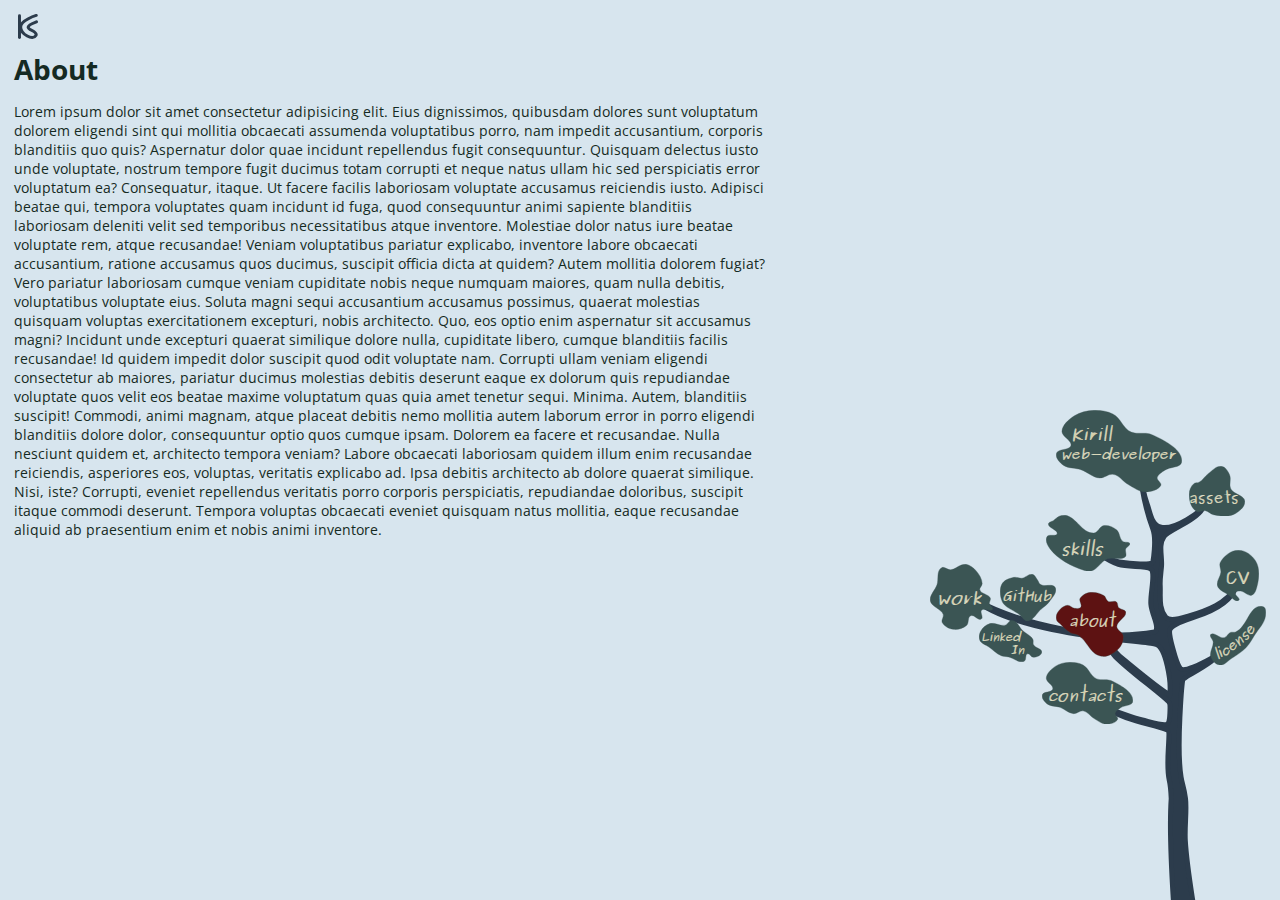
==== about.html @ 32227dff "Change markup breadcrumbs" ====
<!DOCTYPE html>
<html lang="en">

<head>
  <meta charset="UTF-8">
  <meta name="viewport" content="width=device-width, initial-scale=1.0">
  <meta http-equiv="X-UA-Compatible" content="ie=edge">
  <title>Kirill's portfolio about</title>
  <link rel="shortcut icon" href="images/favicon.ico" type="image/x-icon">
  <link href="https://fonts.googleapis.com/css?family=Open+Sans:400,700&display=swap" rel="stylesheet">
  <link rel="stylesheet" href="stylesheets/main.css">
</head>

<body>
  <div class="page-wrapper contacts-page-wrapper">

    <a href="index.html" class="logo-link">
      <img src="images/logo-v4.svg" alt="Logo image" class="logo logo-is-not-main-page">
    </a>

    <nav class="breadcrumbs-nav is-aside">
      <ul class="breadcrumbs-nav-list">
        <li class="breadcrumbs-nav-item">
          <a href="index.html" class="breadcrumbs-nav-link">Home</a>
        </li>
        <li class="breadcrumbs-nav-item">
          <span class="breadcrumbs-nav-link">About</span>
        </li>
      </ul>
    </nav>

    <main class="layout-main-content">
      <section class="contacts-section">
        <h1 class="main-heading">About</h1>
        <P>
          <span>Lorem ipsum dolor sit amet consectetur adipisicing elit. Eius dignissimos, quibusdam dolores sunt
            voluptatum dolorem eligendi sint qui mollitia obcaecati assumenda voluptatibus porro, nam impedit
            accusantium, corporis blanditiis quo quis?</span>
          <span>Aspernatur dolor quae incidunt repellendus fugit consequuntur. Quisquam delectus iusto unde voluptate,
            nostrum tempore fugit ducimus totam corrupti et neque natus ullam hic sed perspiciatis error voluptatum ea?
            Consequatur, itaque.</span>
          <span>Ut facere facilis laboriosam voluptate accusamus reiciendis iusto. Adipisci beatae qui, tempora
            voluptates quam incidunt id fuga, quod consequuntur animi sapiente blanditiis laboriosam deleniti velit sed
            temporibus necessitatibus atque inventore.</span>
          <span>Molestiae dolor natus iure beatae voluptate rem, atque recusandae! Veniam voluptatibus pariatur
            explicabo, inventore labore obcaecati accusantium, ratione accusamus quos ducimus, suscipit officia dicta at
            quidem? Autem mollitia dolorem fugiat?</span>
          <span>Vero pariatur laboriosam cumque veniam cupiditate nobis neque numquam maiores, quam nulla debitis,
            voluptatibus voluptate eius. Soluta magni sequi accusantium accusamus possimus, quaerat molestias quisquam
            voluptas exercitationem excepturi, nobis architecto.</span>
          <span>Quo, eos optio enim aspernatur sit accusamus magni? Incidunt unde excepturi quaerat similique dolore
            nulla, cupiditate libero, cumque blanditiis facilis recusandae! Id quidem impedit dolor suscipit quod odit
            voluptate nam.</span>
          <span>Corrupti ullam veniam eligendi consectetur ab maiores, pariatur ducimus molestias debitis deserunt eaque
            ex dolorum quis repudiandae voluptate quos velit eos beatae maxime voluptatum quas quia amet tenetur sequi.
            Minima.</span>
          <span>Autem, blanditiis suscipit! Commodi, animi magnam, atque placeat debitis nemo mollitia autem laborum
            error in porro eligendi blanditiis dolore dolor, consequuntur optio quos cumque ipsam. Dolorem ea facere et
            recusandae.</span>
          <span>Nulla nesciunt quidem et, architecto tempora veniam? Labore obcaecati laboriosam quidem illum enim
            recusandae reiciendis, asperiores eos, voluptas, veritatis explicabo ad. Ipsa debitis architecto ab dolore
            quaerat similique. Nisi, iste?</span>
          <span>Corrupti, eveniet repellendus veritatis porro corporis perspiciatis, repudiandae doloribus, suscipit
            itaque commodi deserunt. Tempora voluptas obcaecati eveniet quisquam natus mollitia, eaque recusandae
            aliquid ab praesentium enim et nobis animi inventore.</span>
        </P>
      </section>
    </main>

    <nav class="main-nav-menu is-small-screens">

      <svg class="main-nav-menu-stem" xmlns="http://www.w3.org/2000/svg" viewBox="0 0 250 410.00001">
        <path
          d="M189.09227 407.6827s-3.96926-62.99088-1.89234-93.15968c-.35021-9.70627-.83456-13.20243-1.84737-17.45971-3.99158-17.05857 2.28628-45.39973-1.89816-47.07225-16.55381-6.61662-34.03915-6.68779-66.97052-24.37011 0 0 33.84861 12.56067 43.6467 14.96865 9.79807 2.408 21.20367 5.96957 23.75277 3.55325 2.54908-2.4162 2.45597-18.07858 1.70403-19.49957-2.52518-4.77204-43.11899-34.03001-52.11388-45.03836-10.4341-12.76985-17.80654-28.61694-17.80654-28.61694s14.11005 22.36222 26.31772 32.31539c12.20764 9.95307 33.62635 28.01867 43.79683 33.72289 1.6756-11.78756-3.42093-45.88985-13.77267-47.71685-5.49253-3.33919-127.337233-6.81579-170.5355341-42.40302C49.401203 152.95483 124.29043 166.48253 171.44116 157.91683c6.24584-3.13943-2.61753-15.8209-3.36084-26.30475-.74343-10.48387 4.74779-29.39917-.006-32.949969-4.75417-3.550807-20.95764-1.225212-30.534-4.234437-6.36522-2.00031-17.06429-8.925442-17.06429-8.925442s11.46636 5.385645 17.90293 6.494869c10.27755 1.770993 31.59352 3.450388 31.59352 0 0 0 3.68003-21.118657 0-30.850132-7.77538-20.56108-10.99837-38.019218-12.63739-60.8884906 0 0 2.8342 25.2478256 7.36539 37.3448706 2.81835 7.524219 3.73176 18.948031 12.18569 21.535243 13.92352 4.26109 39.80982-17.142995 39.80982-17.142995-6.95204 11.755236-31.14143 19.594627-36.15166 26.097038-5.52906 7.837849-1.6478 18.528643-2.36137 27.798317-.46637 6.058298-1.56595 12.117028-1.25475 18.181308.51404 10.01719-1.78218 21.43383 5.1437 29.81271 3.79828 4.59514 14.46688 1.1053 21.17133-.90707 16.99151-5.1 36.65965-12.22833 44.50531-27.16429-3.79055 13.06452-20.57874 22.04821-37.48502 27.62554-11.0079 3.57664-20.78655 7.59643-23.72332 11.28623-2.93675 3.68975 5.74867 32.95853 9.12957 37.28911 3.16703 4.05668 19.97385-4.31442 28.59213-9.07419 4.97915-2.74992 12.6939-10.89133 12.6939-10.89133-4.11878 13.31754-38.49886 28.18032-38.88568 30.80086-.3868 2.62052-6.17625 61.93631-1.5553 91.29687 1.07983 6.86097 2.81979 9.29288 4.19964 20.30094 1.3799 11.00809-.9639 26.20906-.20162 39.28941 1.05179 18.04782 6.61007 53.94396 6.61007 53.94396z"
          fill="#2c3c4c" fill-rule="evenodd" stroke="#2c3c4c" stroke-width="4.6342197" />
      </svg>

      <ul class="main-nav-menu-list">

        <li class="main-nav-menu-item">
          <a href="index.html" class="main-nav-menu-link">
            <svg class="main-nav-menu-leaf leaf-item-home" xmlns="http://www.w3.org/2000/svg"
              viewBox="0 0 115 75.000001">
              <path d="M81.593811 74.80084c-5.96566-.023-10.75752-4.1255-15.67041-6.779-5.05217-2.7289-8.01033-8.4756-14.04948-9.3212-4.15088-.5814-7.68556
                         3.6597-11.888011 3.3894-6.59107-.4236-11.217876-5.5755-17.291701-7.6265-5.023208-1.6962-11.583156-.9638-15.6705853-3.813-3.977285-2.7726-8.041795-7.4496-6.484282-11.4398
                         1.491697-3.822 11.5259053-2.5215 12.9687293-6.3554
                         1.801579-4.787-8.5138543-8.5769-8.1055623-13.5578.451988-5.51286
                         5.8535173-10.52361 11.3478013-13.98182C21.682442 2.21126 28.265982.48858 34.582216.23144c5.933366-.24163
                         12.296445.86751 17.291705 3.38951 7.54479 3.80926 8.97537 13.01198 16.75134 16.52398 5.36371 2.42254
                         12.97074-.25203 18.37228 2.11845 12.4975 5.48406 30.089519 14.79226 27.558589 25.84496-1.02651 4.4829-10.70178
                         3.8316-15.130229 6.779-2.83091 1.8841-6.39086 3.9101-7.02466 6.7791-.55426 2.5087 4.41271 4.8277 3.24207
                         7.2027-1.91726 3.8902-8.73049 5.953-14.0495 5.9317z" />
              <text class="main-nav-menu-leaf-text leaf-item-home-text" x="14" y="27">Kirill<tspan
                  class="leaf-item-home-text-sub" x="-3" y="45">
                  web-developer</tspan></text>
            </svg>
            <span class="main-nav-menu-text">Home</span>
          </a>
        </li>

        <li class="main-nav-menu-item">
          <a href="skills.html" class="main-nav-menu-link">
            <svg class="main-nav-menu-leaf leaf-item-skills" xmlns="http://www.w3.org/2000/svg"
              viewBox="0 0 67.000001 45.000001">
              <path d="M48.961028 34.935c-5.26691 2.0173-7.28973 8.1502-12.78782
                         9.7021-1.7327.489-3.77049.1665-5.48049-.3734-10.736572-3.3882-21.3874168-9.1473-27.4025228-17.1649-2.184654-2.912-4.471426-7.165-2.283552-10.0752
                         1.411898-1.8782 6.856391.2099 7.764043-1.8658
                         1.3638898-3.1188-7.479103-4.9374-6.850614-8.2094.269116-1.401
                         2.779345-1.7017 4.110368-2.612 1.570533-1.0742 2.728524-2.621 4.5670918-3.3585C12.125419.3651
                         13.96801-.0988 15.621329.2317c9.169539 1.8325 12.944139 14.4381 22.378709 14.1798 3.66425-.1006
                         4.60672-5.4661 8.22074-5.9705 3.56695-.4978 7.45557 1.2954 10.0476 3.3584 2.97842 2.3706
                         1.95049 7.0405 5.02378 9.3289 1.42331 1.0597 4.80128.021 5.48052 1.4926.74602 1.6169-2.58527
                         2.8237-3.19695 4.4779-.74982 2.0277 1.31161 4.7946-.45672
                         6.3436-3.24569 2.8431-9.84941-.1575-14.15798 1.4926z" />
              <text class="main-nav-menu-leaf-text leaf-item-skills-text" x="12" y="32">skills</text>
            </svg>
            <span class="main-nav-menu-text">Skills</span>
          </a>
        </li>

        <li class="main-nav-menu-item">
          <a href="work.html" class="main-nav-menu-link">
            <svg class="main-nav-menu-leaf leaf-item-work" xmlns="http://www.w3.org/2000/svg"
              viewBox="0 0 47 49.000001">
              <path d="M27.221503 45.8849c-2.535033 2.1452-6.495531
                         3.3387-9.936273 2.8755-3.277793-.4412-6.783206-2.3984-8.1619523-5.1119-.9401658-1.8502 1.3901623-4.1303.7097129-6.0704-1.4641253-4.1749-8.7023507-5.5983-9.5814279-9.9043-.8659811-4.2418
                         3.5571461-8.0192 4.968147-12.1407 1.436557-4.1963-.6488929-10.544
                         3.5486879-12.78 2.0001674-1.0653 4.4308214
                         1.813 6.7424804 1.5976 2.894095-.2698 5.055045-2.6644 7.807111-3.5146 1.141004-.3524 2.369208-.8668
                         3.548681-.6389 2.984683.5768 5.533341 2.6549 7.452225 4.7924 2.431051 2.7081 4.444791 6.1061
                         4.613283 9.5849.0815 1.6823-2.270206 3.1687-1.774351 4.7925.911677 2.985 6.601365 3.1709
                         7.807101 6.0704.586607 1.4105-1.030734 2.9947-.709739 4.4728.31536 1.452 3.240033 2.5204
                         2.484078 3.8339-1.256206 2.1832-6.26908-1.1331-8.161963.6389-1.723738 1.6141 1.715446
                         5.4689-.354865 6.7095-2.305201
                         1.3814-5.283818-3.5828-7.807089-2.5559-2.66222 1.0834-1.064964 5.547-3.193847 7.3483z" />
              <text class="main-nav-menu-leaf-text leaf-item-work-text" x="5" y="30">work</text>
            </svg>

            <span class="main-nav-menu-text">Work</span>
          </a>
        </li>

        <li class="main-nav-menu-item">
          <a href="https://github.com/AeroKir" target="_blank" class="main-nav-menu-link">
            <svg class="main-nav-menu-leaf leaf-item-github" xmlns="http://www.w3.org/2000/svg"
              viewBox="0 0 45 38.000001">
              <path d="M22.030869 37.858389c-1.7299.08359-3.137602-1.652786-4.3695-3.16369-4.119508-5.052514-12.9970273-6.803948-15.6058005-11.951607-2.0339-4.229242-2.7565-10.244885-.6242-14.4122199
                         1.8122-3.5416343 6.1119-4.8492813 9.6754995-5.6243043 2.1549-.46865 4.373901.982753 6.554501.703044
                         2.9418-.377362 5.5452-3.9298499 8.427-3.1636749 1.8615.494952 2.8282 2.9194449 4.0575 4.5697619.8161
                         1.095716 1.1233 2.7299083 2.1848 3.5151733 3.4618 2.5611079 10.3377-1.370108 12.1723 2.8121299 1.5872
                         3.617735-2.4628 7.728824-4.6817 10.897062-1.8314
                         2.615065-4.551 4.255359-6.8664 6.327333-3.6008 3.222101-6.3294 9.269003-10.924 9.490992z" />
              <text class="main-nav-menu-leaf-text leaf-item-github-text" x="2" y="22">GitHub</text>
            </svg>

            <span class="main-nav-menu-text">GitHub</span>
          </a>
        </li>

        <li class="main-nav-menu-item">
          <a href="https://www.linkedin.com/in/kirill-shevtsov-0a4374138" target="_blank" class="main-nav-menu-link">
            <svg class="main-nav-menu-leaf leaf-item-linkedin" xmlns="http://www.w3.org/2000/svg"
              viewBox="0 0 60.000001 40.000001">
              <path d="M51.606284 35.5133c-2.141482-.023-3.348708-3.8653-5.394142-3.2705-2.626456.7635-.688838
                         6.0306-3.173032 7.1356-4.685665
                         2.0846-9.868466-3.0323-14.91321-4.1624-2.300224-.5153-4.81527-.2982-6.980651-1.1893-4.493395-1.8492-7.846492-5.5259-11.740204-8.325-2.870347-2.0635-7.090489-3.149-8.567159-6.2438-1.254939-2.63-.717651-6.0351.634584-8.6223
                         1.746172-3.341 5.103925-6.2972 8.884484-7.4332 4.660239-1.4001 9.896953 2.7683 14.595914
                         1.4869 2.601055-.7095 3.642417-4.9165 6.34605-4.7572 5.001549.2945 6.861268 6.8515 10.470982 10.1088
                         3.074845 2.7747 7.569347 4.4693 9.519082 8.0277.874893 1.5969-.212739 3.7421.634614 5.3518 1.621438
                         3.0804 8.322802 3.7207 7.932574 7.1358-.343789 3.0083-5.021157 4.7914-8.249886 4.7571z" />
              <text class="main-nav-menu-leaf-text leaf-item-linkedin-text" x="2" y="20">Linked<tspan x="30" y="32">In
                </tspan></text>
            </svg>

            <span class="main-nav-menu-text">LinkedIn</span>
          </a>
        </li>

        <li class="main-nav-menu-item">
          <a href="about.html" class="main-nav-menu-link">
            <svg class="main-nav-menu-leaf leaf-item-about" xmlns="http://www.w3.org/2000/svg"
              viewBox="0 0 65.000001 60.000001">
              <path d="M42.274825 59.77054c-10.79448-1.5281-13.05915-14.7402-22.11196-19.7536-1.95493-1.0827-4.66781-.9825-6.63359-2.0524-3.9606098-2.1549-6.7032298-5.5165-9.7923998-8.4655-1.11906-1.0684-2.6659-1.991-3.15886-3.3352-.78372-2.1371-.55841-4.6605.63176-6.67
                         1.87294-3.1623 5.19448-6.7135 9.4765598-7.1831 2.47371-.2711 4.16693 2.5113 6.63357 2.822 1.79619.2264
                         4.22299.3755 5.37006-.7696 2.19373-2.1902-1.84009-5.9283-.3159-8.46578 1.71754-2.85911 5.61628-5.10359
                         9.47656-5.64387 4.33341-.60636 9.14541.90606 12.63539 3.07852 2.06403 1.28491 1.86265 4.31963 4.10652
                         5.38733 2.09153.9953 5.31053-.9076 7.26534.2566 1.98771 1.1837 1.0267 4.0555 2.5271 5.6438 1.56469
                         1.6563 5.65874 1.5736 6.31768 3.5915 1.64208 5.0284-8.51464 8.9131-8.21299 14.1096.18453 3.1789 5.53516
                         5.0495 6.00182 8.2093.64257 4.3509-1.30364 9.1908-4.73829 12.5703-3.71794 3.6583-9.72431
                        7.4845-15.47837 6.6701z" fill="#5D1212" />
              <text class="main-nav-menu-leaf-text leaf-item-about-text" x="12" y="32">about</text>
            </svg>

            <span class="main-nav-menu-text">About</span>
          </a>
        </li>

        <li class="main-nav-menu-item">
          <a href="contacts.html" class="main-nav-menu-link" id="contacts-link">
            <svg class="main-nav-menu-leaf leaf-item-contacts" xmlns="http://www.w3.org/2000/svg"
              viewBox="0 0 70.000001 48.000001">
              <path d="M49.664604 47.8757c-3.630975-.015-6.547519-2.6406-9.537717-4.3392-3.074915-1.7466-4.875438-5.425-8.551125-5.9663-2.526363-.3722-4.677744
                         2.3425-7.235493
                         2.1695-4.011643-.2711-6.827639-3.5687-10.524443-4.8816-3.057363-1.0857-7.0499755-.6169-9.5377383-2.4407C1.8573255
                         30.6428-.6164817 27.6491.3314509 25.095c.9079576-2.4464 7.015175-1.614 7.8932736-4.0679
                         1.0965136-3.0642-5.1818595-5.4901-4.9333114-8.6782.2751063-3.5288
                         3.5626485-6.7361 6.9066599-8.9496C13.200007 1.4122 17.207023.3095 21.051361.145c3.611232-.1547
                         7.484081.5552 10.524401 2.1695 4.592069 2.4383 5.462845 8.3288 10.195549 10.5768 3.264601 1.5506
                         7.894557-.1614 11.182171 1.356 7.606524 3.5102 18.313695
                         9.4684 16.773302 16.5429-.624813 2.8695-6.513544
                         2.4525-9.208872 4.3392-1.723038 1.206-3.889802 2.5028-4.275543 4.3392-.337329 1.6057 2.685754
                         3.0902 1.97332 4.6103-1.16698 2.49-5.313815 3.8105-8.551085 3.7968z" />
              <text class="main-nav-menu-leaf-text leaf-item-contacts-text" x="5" y="30">contacts</text>
            </svg>

            <span class="main-nav-menu-text">Contacts</span>
          </a>
        </li>

        <li class="main-nav-menu-item">
          <a href="assets.html" class="main-nav-menu-link">
            <svg class="main-nav-menu-leaf leaf-item-assets" xmlns="http://www.w3.org/2000/svg"
              viewBox="0 0 50.000001 45.000001">
              <path d="M6.9507171 40.6108C1.6665831 37.7543.1041631 30.7437.1362361 25.231c.02009-3.476
                         1.493746-7.3519 4.40937-9.6572 1.140217-.9014 3.100655-.377 4.409361-1.0729 3.4908719-1.8563
                         5.2632609-5.5829 8.4178809-7.8688 3.54028-2.5653 7.117582-7.0596 11.624671-6.438 3.652335.5035
                         5.790189 4.4685 7.21534 7.511 1.861366 3.9739-.864161 8.984 1.20257 12.8761 2.468031 4.6479
                         11.997524 5.6013 12.42639 10.7302.425505 5.0889-5.294981 9.9001-10.42216 12.1609-5.270679
                         2.3239-11.946255 1.3157-17.637442
                         0-2.66339-.6158-4.519416-3.0864-7.21533-3.5769-2.50129-.4549-5.4328679
                         1.8957-7.6161699.7154z" />
              <text class="main-nav-menu-leaf-text leaf-item-assets-text" x="0" y="33">assets</text>
            </svg>
            <span class="main-nav-menu-text">Assets</span>
          </a>
        </li>

        <li class="main-nav-menu-item">
          <a href="cv.html" class="main-nav-menu-link">
            <svg class="main-nav-menu-leaf leaf-item-cv" xmlns="http://www.w3.org/2000/svg" viewBox="0 0 37 45.000001">
              <path d="M.4338345 31.7162c-1.393538-3.959 2.5849263-8.0346
                         2.9624857-12.1787.2597396-2.8509-1.8200573-5.979-.4937693-8.5702C5.6908769 5.519
                         12.121138.2862 18.702618.1417 24.863379.0066 31.0171 4.6922 34.008916 9.6141c4.157984
                         6.8402 3.114625 15.8763.987488 23.4552-.715029 2.5479-1.715357 5.9264-4.443753 6.7661-3.359725
                         1.034-6.331311-3.5135-9.875036-3.6086-1.560678-.042-3.786824.058-4.443743 1.3532-1.118769
                         2.2037 4.973242 5.1766 2.962475 6.7661-2.732546
                         2.1598-6.45595-3.0241-9.3812761-4.9619-3.3970751-2.2499-8.0967682-4.0187-9.3812364-7.668z" />
              <text class="main-nav-menu-leaf-text leaf-item-cv-text" x="7" y="30">CV</text>
            </svg>

            <span class="main-nav-menu-text">CV</span>
          </a>
        </li>

        <li class="main-nav-menu-item">
          <a href="license.html" class="main-nav-menu-link">
            <svg class="main-nav-menu-leaf leaf-item-license" xmlns="http://www.w3.org/2000/svg"
              viewBox="0 0 50.000001 53.000001">
              <path d="M.7814338 45.48166c-1.6489723-4.2563
                         2.3653544-8.846 2.0535344-13.3125-.1645501-2.357-4.0989107-5.2446-2.0535344-6.8712
                         2.9816645-2.3715 7.8164554 3.8408 11.8078362 3.0062 2.58259-.5402 3.24783-3.7593
                         5.647181-4.724 1.39668-.5614 3.24452.1662 4.620491-.4294C33.620593 18.48636 35.211784-2.02257
                         46.985906.39021c3.42656.70225 2.91641 5.65235 2.56691 8.58885-.75079 6.3079-6.232261 11.5649-9.754281
                         17.1778-2.387261 3.8046-4.451221 7.8377-7.700752 11.1655-3.75789 3.8485-8.662941 6.822-13.347942
                         9.8771-3.107081 2.0261-5.837491
                         5.9374-9.7542418 5.5827-3.9718207-.3596-6.9825382-4.1213-8.2141654-7.3005z" />

              <svg xmlns="http://www.w3.org/2000/svg" xmlns:xlink="http://www.w3.org/1999/xlink" viewBox="0 0 30 25">
                <defs>
                  <path id="a" d="M937.5 1039.6122c21-9.5 32.5-34.75 32.5-34.75" fill="none" fill-rule="evenodd"
                    stroke="#fff" />
                </defs>
                <text class="main-nav-menu-leaf-text leaf-item-license-text"
                  transform="matrix(1.03623 0 0 .98352 -967.88525 -996.951359)">
                  <textPath xlink:href="#a">
                    <tspan>license</tspan>
                  </textPath>
                </text>
              </svg>

            </svg>

            <span class="main-nav-menu-text">License</span>
          </a>
        </li>

      </ul>
    </nav>

  </div>
  <!-- <script src="js/handler-contacts.js"></script> -->
</body>

</html>
---- stylesheets/main.css ----
/* css reset */

/* Set box-sizing to border-box for all elements */

*, *::before, *::after {
  -webkit-box-sizing: border-box;
  box-sizing: border-box;
}

/* Reset margins and paddings on most elements */

body, h1, h2, h3, h4, h5, h6, ul, ol, li, p, pre, blockquote, figure, hr {
  margin: 0;
  padding: 0;
}

/* Removes discs from ul */

ul {
  list-style: none;
}

input, textarea, select, button {
  color: inherit;
  font: inherit;
  letter-spacing: inherit;
}

input, textarea, button {
  border: 1px solid gray;
}

/* Remove default underline for links */

a {
  text-decoration: none;
  color: inherit;
}

/* Fonts */

@font-face {
  font-family: 'Purisa';
  src: local('Purisa Oblique'), local('Purisa-Oblique'), url('../fonts/Purisa-Oblique.woff2') format('woff2'), url('../fonts/Purisa-Oblique.woff') format('woff');
  font-weight: normal;
  font-style: italic;
}

@font-face {
  font-family: 'Purisa';
  src: local('Purisa Bold Oblique'), local('Purisa-BoldOblique'), url('../fonts/Purisa-BoldOblique.woff2') format('woff2'), url('../fonts/Purisa-BoldOblique.woff') format('woff');
  font-weight: bold;
  font-style: italic;
}

@font-face {
  font-family: 'Purisa';
  src: local('Purisa Bold'), local('Purisa-Bold'), url('../fonts/Purisa-Bold.woff2') format('woff2'), url('../fonts/Purisa-Bold.woff') format('woff');
  font-weight: bold;
  font-style: normal;
}

@font-face {
  font-family: 'Purisa';
  src: local('Purisa'), url('../fonts/Purisa.woff2') format('woff2'), url('../fonts/Purisa.woff') format('woff');
  font-weight: normal;
  font-style: normal;
}

html, body {
  width: 100%;
  height: 100%;
}

body {
  background-color: rgba(175, 204, 221, 0.5);
  color: #152A23;
  font-family: Purisa, sans-serif;
  font-size: 14px;
  font-style: italic;
}

/* Logo styles */

.logo {
  position: fixed;
  top: 1em;
  left: 1.3em;
  width: 30px;
  height: auto;
  z-index: 1;
}

.logo-is-not-main-page {
  width: 20px;
}

/* Heading styles */

.main-heading {
  font-size: 2em;
  font-weight: bold;
  margin-bottom: 0.5em;
}

.page-wrapper {
  display: block;
}

@media screen and (min-width: 751px) {
  .page-wrapper {
    display: -webkit-box;
    display: -ms-flexbox;
    display: flex;
  }
}

.layout-main-content {
  /* display: none; */
  /* width: 100vw; */
  margin-top: 10vh;
  padding-left: 1em;
  padding-right: 1em;
}

@media screen and (min-width: 751px) {
  .layout-main-content {
    margin-top: 50px;
    width: 60vw;
    height: 90vh;
    overflow: auto;
  }
}

@media screen and (min-width: 900px) {
  .layout-main-content {
    width: 75vw;
  }
}

@media screen and (min-width: 960px) {
  .layout-main-content {
    width: 85vw;
  }
}

.main-page-content {
  display: none;
}

@media screen and (min-width: 751px) {
  .main-page-content {
    display: -webkit-box;
    display: -ms-flexbox;
    display: flex;
  }
}

.about, .contacts {
  width: 40vw;
  /* font-family: 'Purisa Bold Oblique'; */
}

/* Menu styles */

.menu-tree {
  position: absolute;
  bottom: 0;
  right: 20px;
  width: 200px;
}

.main-nav-menu {
  width: 50%;
  height: 100vh;
  margin: 0 auto;
  margin-right: 2em;
  position: relative;
  /* border: 1px solid; */
}

@media screen and (max-width: 750px) {
  .is-small-screens {
    display: none;
  }
}

.main-nav-menu-stem {
  position: absolute;
  bottom: 0;
  margin-left: calc(100% - 19em);
}

.breadcrumbs-nav {
  position: fixed;
  top: 0;
  left: 0;
  width: 100vw;
  height: 10vh;
  background-color: rgba(175, 204, 221, 1);
  padding: 1em 0 0 1em;
  margin-bottom: 1em;
}

@media screen and (min-width: 751px) {
  .breadcrumbs-nav {
    display: none;
  }
}

.breadcrumbs-nav-list {
  display: -webkit-box;
  display: -ms-flexbox;
  display: flex;
  align-items: flex-end;
  justify-content: center;
  font-family: 'Open Sans', sans-serif;
}

.breadcrumbs-nav-item {
  color: #545454;
  text-decoration: underline;
  font-size: 1.3em;
  font-weight: 700;
}

.breadcrumbs-nav-item:last-child {
  text-decoration: none;
  font-size: 1em;
  font-weight: 400;
}

.breadcrumbs-nav-item:last-child .breadcrumbs-nav-link::before {
  content: '\2794';
  padding-left: 3px;
  padding-right: 3px;
  vertical-align: baseline;
}

@media screen and (min-width: 960px) {
  .layout-page-content {
    display: block;
    width: 60vw;
  }
}

.main-nav-menu-text:not(:focus):not(:active) {
  position: absolute;
  width: 1px;
  height: 1px;
  margin: -1px;
  border: 0;
  padding: 0;
  white-space: nowrap;
  -webkit-clip-path: inset(100%);
  clip-path: inset(100%);
  clip: rect(0 0 0 0);
  overflow: hidden;
}

/* Menu leafs */

.main-nav-menu-leaf {
  position: absolute;
  fill: #3b5554;
  fill-rule: evenodd;
  stroke: #3b5554;
  stroke-width: 0.2769308;
  /* transition: fill 0.5s linear; */
  /* transition: all 1s cubic-bezier(.10, .10, .25, .90); */
  /* transition: stroke 0.5s linear; */
}

@keyframes blow {
  0% {
    transform: translate(0, 0);
  }
  25% {
    transform: translate(5px, 2px);
  }
  50% {
    transform: translate(3px, 1px);
  }
  100% {
    transform: translate(0, 0);
  }
}

.main-nav-menu-leaf:hover {
  /* fill: rgba(170, 46, 0, 1); */
  animation: blow 0.7s ease-in;
  /* transition: fill 0.5s linear; */
}

.main-nav-menu-link:focus .main-nav-menu-leaf {
  stroke: rgba(170, 46, 0, 0.8);
  stroke-width: 2;
}

.main-nav-menu-leaf-text {
  fill: #D4D0AB;
  stroke: #ffffff;
  stroke-width: 0.01em;
  font-size: 0.9em;
  font-weight: bold;
  font-style: italic;
}

.leaf-item-home {
  top: calc(100% - 34em);
  left: calc(100% - 13em);
  width: 9em;
}

.leaf-item-home-text {
  font-size: 1em;
}

.leaf-item-home-text-sub {
  font-size: 0.85em;
}

.leaf-item-skills {
  top: calc(100% - 27.4em);
  left: calc(100% - 13em);
  width: 6em;
}

.leaf-item-work {
  top: calc(100% - 23.5em);
  left: calc(100% - 20em);
  width: 4.5em;
}

.leaf-item-github {
  top: calc(100% - 23em);
  left: calc(100% - 15.4em);
  width: 4em;
}

.leaf-item-github-text {
  font-size: 0.75em;
}

.leaf-item-linkedin {
  top: calc(100% - 19.5em);
  left: calc(100% - 16.7em);
  width: 4.5em;
}

.leaf-item-linkedin-text {
  font-size: 0.75em;
}

.leaf-item-about {
  top: calc(100% - 21em);
  left: calc(100% - 12em);
  width: 5em;
}

.leaf-item-contacts {
  top: calc(100% - 16.5em);
  left: calc(100% - 13em);
  width: 6.5em;
}

.leaf-item-contacts-text {
  font-size: 0.8em;
}

.leaf-item-assets {
  top: calc(100% - 30.5em);
  left: calc(100% - 3.9em);
  width: 4em;
}

.leaf-item-assets-text {
  font-style: normal;
}

.leaf-item-cv {
  top: calc(100% - 24.5em);
  left: calc(100% - 2em);
  width: 3em;
}

.leaf-item-cv-text {
  font-style: normal;
  font-size: 1em;
}

.leaf-item-license {
  top: calc(100% - 20.5em);
  left: calc(100% - 3em);
  width: 4em;
}

.leaf-item-license-text {
  font-size: 0.5em;
}

@media screen and (min-width: 601px) {
  .main-nav-menu {
    margin-right: 3em;
  }
  .leaf-item-home {
    top: calc(100% - 35em);
    left: calc(100% - 13em);
  }
  .leaf-item-skills {
    top: calc(100% - 27.5em);
    left: calc(100% - 13em);
  }
  .leaf-item-work {
    top: calc(100% - 24em);
    left: calc(100% - 22em);
  }
  .leaf-item-github {
    top: calc(100% - 23.4em);
    left: calc(100% - 17em);
  }
  .leaf-item-linkedin {
    top: calc(100% - 20.1em);
    left: calc(100% - 18.5em);
  }
  .leaf-item-about {
    top: calc(100% - 22em);
    left: calc(100% - 13em);
  }
  .leaf-item-contacts {
    top: calc(100% - 17em);
    left: calc(100% - 14em);
  }
  .leaf-item-assets {
    top: calc(100% - 31em);
    left: calc(100% - 3.5em);
  }
  .leaf-item-cv {
    top: calc(100% - 25em);
    left: calc(100% - 1.5em);
  }
  .leaf-item-license {
    top: calc(100% - 21em);
    left: calc(100% - 2em);
  }
}

@media screen and (min-width: 960px) {
  .leaf-item-home {
    top: calc(100% - 35em);
    left: calc(100% - 13em);
  }
  .leaf-item-skills {
    top: calc(100% - 27.5em);
    left: calc(100% - 13.7em);
  }
  .leaf-item-work {
    top: calc(100% - 24em);
  }
  .leaf-item-github {
    top: calc(100% - 23.3em);
  }
  .leaf-item-linkedin {
    top: calc(100% - 20em);
  }
  .leaf-item-about {
    top: calc(100% - 22em);
  }
  .leaf-item-contacts {
    top: calc(100% - 17em);
  }
  .leaf-item-assets {
    top: calc(100% - 31em);
    left: calc(100% - 3.5em);
  }
  .leaf-item-cv {
    top: calc(100% - 25em);
    left: calc(100% - 1.5em);
  }
  .leaf-item-license {
    top: calc(100% - 21em);
    left: calc(100% - 2em);
  }
}

/* Styles for horizontal-oriented mobile devices. Without tablets */

@media screen and (min-height: 1px) and (max-height: 500px) {
  .page-wrapper {
    display: flex;
  }
  .logo, .logo-is-not-main-page {
    position: fixed;
  }
  .main-page-content {
    display: block;
    height: 100vh;
  }
  .main-nav-menu {
    width: 20vw;
  }
  .main-nav-menu-list {
    padding-left: 1em;
    border-left: 1px solid #3b5554;
  }
  .main-nav-menu-item {
    margin-top: 0.4em;
    margin-bottom: 0.4em;
    border-bottom: 1px solid #3b5554;
    color: #4169E1;
    font-weight: 700;
  }
  .main-nav-menu-stem, .main-nav-menu-leaf {
    display: none;
  }
  .main-nav-menu-text:not(:focus):not(:active) {
    position: static;
    -webkit-clip-path: none;
    clip-path: none;
  }
  .is-aside {
    width: 30vw;
    height: 100vh;
  }
  .breadcrumbs-nav {
    /* width: 30vw; */
  }
  .breadcrumbs-nav-list {
    position: fixed;
    top: 25vh;
  }
  .layout-main-content {
    margin-top: 1em;
    margin-left: 30vw
  }
}

/* Contacts page styles */

@keyframes appearance {
  from {
    opacity: 0;
    transform-origin: 0% 0%;
    transform: translate(-50%, 0%);
  }
  to {
    opacity: 1;
    /* transform-origin: 0% 0%; */
    transform: translate(0%, 0%);
  }
}

.contacts-section {
  /* padding: 0 2em 0 1em; */
  font-family: 'Open Sans', sans-serif;
  font-style: normal;
  /* transition: all 1s cubic-bezier(0.95, 0.05, 0.795, 0.035); */
  animation: appearance 0.7s ease-out;
}

.contacts-list {
  display: -webkit-box;
  display: -ms-flexbox;
  display: flex;
  -webkit-box-orient: vertical;
  -webkit-box-direction: normal;
  -ms-flex-direction: column;
  flex-direction: column;
}

.contacts-list-item {
  display: inline-block;
  margin-bottom: 1em;
}

.contacts-list-link {
  display: -webkit-box;
  display: -ms-flexbox;
  display: flex;
  -webkit-box-align: center;
  -ms-flex-align: center;
  align-items: center;
}

.contacts-icon {
  width: 50px;
  margin-right: 0.5em;
}

.contacts-list-text {
  font-size: 1.2em;
  font-weight: 700;
  color: #152A23;
}

/* Scrollbar custom styles */

.layout-main-content::-webkit-scrollbar {
  width: 3px;
}

.layout-main-content::-webkit-scrollbar-track {
  border-radius: 3px;
}

.layout-main-content::-webkit-scrollbar-track-piece {
  background-color: rgba(175, 204, 221, 0);
}

.layout-main-content::-webkit-scrollbar-thumb:vertical {
  background-color: rgba(175, 204, 221, 0.5);
  border-radius: 3px;
}

/* Scrollbar custom styles for Firefox */

.layout-main-content {
  scrollbar-width: thin;
  scrollbar-color: rgba(175, 204, 221, 0.5) rgba(175, 204, 221, 0);
}
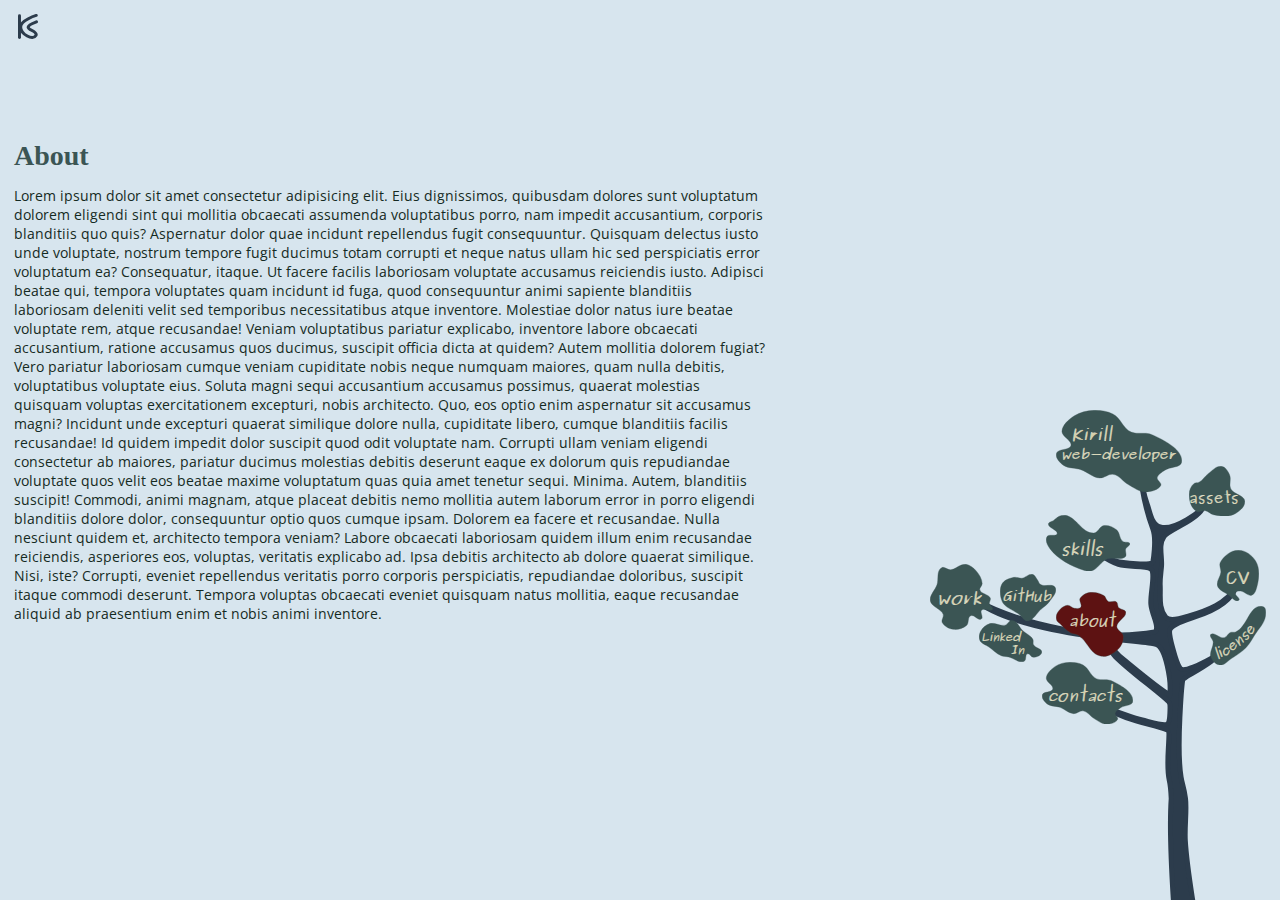
==== commit 6a004f81: "Add class for section" ====
--- a/about.html
+++ b/about.html
@@ -30,7 +30,7 @@
     </nav>
 
     <main class="layout-main-content">
-      <section class="contacts-section">
+      <section class="section contacts-section">
         <h1 class="main-heading">About</h1>
         <P>
           <span>Lorem ipsum dolor sit amet consectetur adipisicing elit. Eius dignissimos, quibusdam dolores sunt
--- a/stylesheets/main.css
+++ b/stylesheets/main.css
@@ -78,6 +78,49 @@
   font-family: Purisa, sans-serif;
   font-size: 14px;
   font-style: italic;
+}
+
+/* Animation keyframes */
+
+@keyframes appearance-bottom-top {
+  from {
+    opacity: 0;
+    transform-origin: 0% 0%;
+    transform: translate(-50%, 100%);
+  }
+  to {
+    opacity: 1;
+    /* transform-origin: 0% 0%; */
+    transform: translate(0%, 0%);
+  }
+}
+
+@keyframes blow {
+  0% {
+    transform: translate(0, 0);
+  }
+  25% {
+    transform: translate(5px, 2px);
+  }
+  50% {
+    transform: translate(3px, 1px);
+  }
+  100% {
+    transform: translate(0, 0);
+  }
+}
+
+@keyframes appearance {
+  from {
+    opacity: 0;
+    transform-origin: 0% 0%;
+    transform: translate(-50%, 0%);
+  }
+  to {
+    opacity: 1;
+    /* transform-origin: 0% 0%; */
+    transform: translate(0%, 0%);
+  }
 }
 
 /* Logo styles */
@@ -98,9 +141,12 @@
 /* Heading styles */
 
 .main-heading {
+  font-family: 'Baloo Bhai', cursive;
   font-size: 2em;
-  font-weight: bold;
+  font-style: normal;
+  /* font-weight: bold; */
   margin-bottom: 0.5em;
+  color: #3b5554;
 }
 
 .page-wrapper {
@@ -118,9 +164,14 @@
 .layout-main-content {
   /* display: none; */
   /* width: 100vw; */
-  margin-top: 10vh;
+  /* margin-top: 10vh; */
   padding-left: 1em;
   padding-right: 1em;
+  font-family: 'Open Sans', sans-serif;
+}
+
+.section {
+  margin-top: 10vh;
 }
 
 @media screen and (min-width: 751px) {
@@ -153,12 +204,8 @@
     display: -webkit-box;
     display: -ms-flexbox;
     display: flex;
-  }
-}
-
-.about, .contacts {
-  width: 40vw;
-  /* font-family: 'Purisa Bold Oblique'; */
+    flex-direction: column;
+  }
 }
 
 /* Menu styles */
@@ -176,10 +223,12 @@
   margin: 0 auto;
   margin-right: 2em;
   position: relative;
-  /* border: 1px solid; */
 }
 
 @media screen and (max-width: 750px) {
+  .main-nav-menu {
+    animation: appearance-bottom-top 0.5s ease-out;
+  }
   .is-small-screens {
     display: none;
   }
@@ -271,21 +320,6 @@
   /* transition: stroke 0.5s linear; */
 }
 
-@keyframes blow {
-  0% {
-    transform: translate(0, 0);
-  }
-  25% {
-    transform: translate(5px, 2px);
-  }
-  50% {
-    transform: translate(3px, 1px);
-  }
-  100% {
-    transform: translate(0, 0);
-  }
-}
-
 .main-nav-menu-leaf:hover {
   /* fill: rgba(170, 46, 0, 1); */
   animation: blow 0.7s ease-in;
@@ -399,93 +433,9 @@
   font-size: 0.5em;
 }
 
-@media screen and (min-width: 601px) {
-  .main-nav-menu {
-    margin-right: 3em;
-  }
-  .leaf-item-home {
-    top: calc(100% - 35em);
-    left: calc(100% - 13em);
-  }
-  .leaf-item-skills {
-    top: calc(100% - 27.5em);
-    left: calc(100% - 13em);
-  }
-  .leaf-item-work {
-    top: calc(100% - 24em);
-    left: calc(100% - 22em);
-  }
-  .leaf-item-github {
-    top: calc(100% - 23.4em);
-    left: calc(100% - 17em);
-  }
-  .leaf-item-linkedin {
-    top: calc(100% - 20.1em);
-    left: calc(100% - 18.5em);
-  }
-  .leaf-item-about {
-    top: calc(100% - 22em);
-    left: calc(100% - 13em);
-  }
-  .leaf-item-contacts {
-    top: calc(100% - 17em);
-    left: calc(100% - 14em);
-  }
-  .leaf-item-assets {
-    top: calc(100% - 31em);
-    left: calc(100% - 3.5em);
-  }
-  .leaf-item-cv {
-    top: calc(100% - 25em);
-    left: calc(100% - 1.5em);
-  }
-  .leaf-item-license {
-    top: calc(100% - 21em);
-    left: calc(100% - 2em);
-  }
-}
-
-@media screen and (min-width: 960px) {
-  .leaf-item-home {
-    top: calc(100% - 35em);
-    left: calc(100% - 13em);
-  }
-  .leaf-item-skills {
-    top: calc(100% - 27.5em);
-    left: calc(100% - 13.7em);
-  }
-  .leaf-item-work {
-    top: calc(100% - 24em);
-  }
-  .leaf-item-github {
-    top: calc(100% - 23.3em);
-  }
-  .leaf-item-linkedin {
-    top: calc(100% - 20em);
-  }
-  .leaf-item-about {
-    top: calc(100% - 22em);
-  }
-  .leaf-item-contacts {
-    top: calc(100% - 17em);
-  }
-  .leaf-item-assets {
-    top: calc(100% - 31em);
-    left: calc(100% - 3.5em);
-  }
-  .leaf-item-cv {
-    top: calc(100% - 25em);
-    left: calc(100% - 1.5em);
-  }
-  .leaf-item-license {
-    top: calc(100% - 21em);
-    left: calc(100% - 2em);
-  }
-}
-
 /* Styles for horizontal-oriented mobile devices. Without tablets */
 
-@media screen and (min-height: 1px) and (max-height: 500px) {
+@media screen and (min-height: 200px) and (max-height: 415px) {
   .page-wrapper {
     display: flex;
   }
@@ -495,6 +445,7 @@
   .main-page-content {
     display: block;
     height: 100vh;
+    margin-left: -15vw;
   }
   .main-nav-menu {
     width: 20vw;
@@ -522,9 +473,6 @@
     width: 30vw;
     height: 100vh;
   }
-  .breadcrumbs-nav {
-    /* width: 30vw; */
-  }
   .breadcrumbs-nav-list {
     position: fixed;
     top: 25vh;
@@ -535,20 +483,91 @@
   }
 }
 
+@media screen and (min-width: 601px) {
+  .main-nav-menu {
+    margin-right: 3em;
+  }
+  .leaf-item-home {
+    top: calc(100% - 35em);
+    left: calc(100% - 13em);
+  }
+  .leaf-item-skills {
+    top: calc(100% - 27.5em);
+    left: calc(100% - 13em);
+  }
+  .leaf-item-work {
+    top: calc(100% - 24em);
+    left: calc(100% - 22em);
+  }
+  .leaf-item-github {
+    top: calc(100% - 23.4em);
+    left: calc(100% - 17em);
+  }
+  .leaf-item-linkedin {
+    top: calc(100% - 20.1em);
+    left: calc(100% - 18.5em);
+  }
+  .leaf-item-about {
+    top: calc(100% - 22em);
+    left: calc(100% - 13em);
+  }
+  .leaf-item-contacts {
+    top: calc(100% - 17em);
+    left: calc(100% - 14em);
+  }
+  .leaf-item-assets {
+    top: calc(100% - 31em);
+    left: calc(100% - 3.5em);
+  }
+  .leaf-item-cv {
+    top: calc(100% - 25em);
+    left: calc(100% - 1.5em);
+  }
+  .leaf-item-license {
+    top: calc(100% - 21em);
+    left: calc(100% - 2em);
+  }
+}
+
+@media screen and (min-width: 960px) {
+  .leaf-item-home {
+    top: calc(100% - 35em);
+    left: calc(100% - 13em);
+  }
+  .leaf-item-skills {
+    top: calc(100% - 27.5em);
+    left: calc(100% - 13.7em);
+  }
+  .leaf-item-work {
+    top: calc(100% - 24em);
+  }
+  .leaf-item-github {
+    top: calc(100% - 23.3em);
+  }
+  .leaf-item-linkedin {
+    top: calc(100% - 20em);
+  }
+  .leaf-item-about {
+    top: calc(100% - 22em);
+  }
+  .leaf-item-contacts {
+    top: calc(100% - 17em);
+  }
+  .leaf-item-assets {
+    top: calc(100% - 31em);
+    left: calc(100% - 3.5em);
+  }
+  .leaf-item-cv {
+    top: calc(100% - 25em);
+    left: calc(100% - 1.5em);
+  }
+  .leaf-item-license {
+    top: calc(100% - 21em);
+    left: calc(100% - 2em);
+  }
+}
+
 /* Contacts page styles */
-
-@keyframes appearance {
-  from {
-    opacity: 0;
-    transform-origin: 0% 0%;
-    transform: translate(-50%, 0%);
-  }
-  to {
-    opacity: 1;
-    /* transform-origin: 0% 0%; */
-    transform: translate(0%, 0%);
-  }
-}
 
 .contacts-section {
   /* padding: 0 2em 0 1em; */
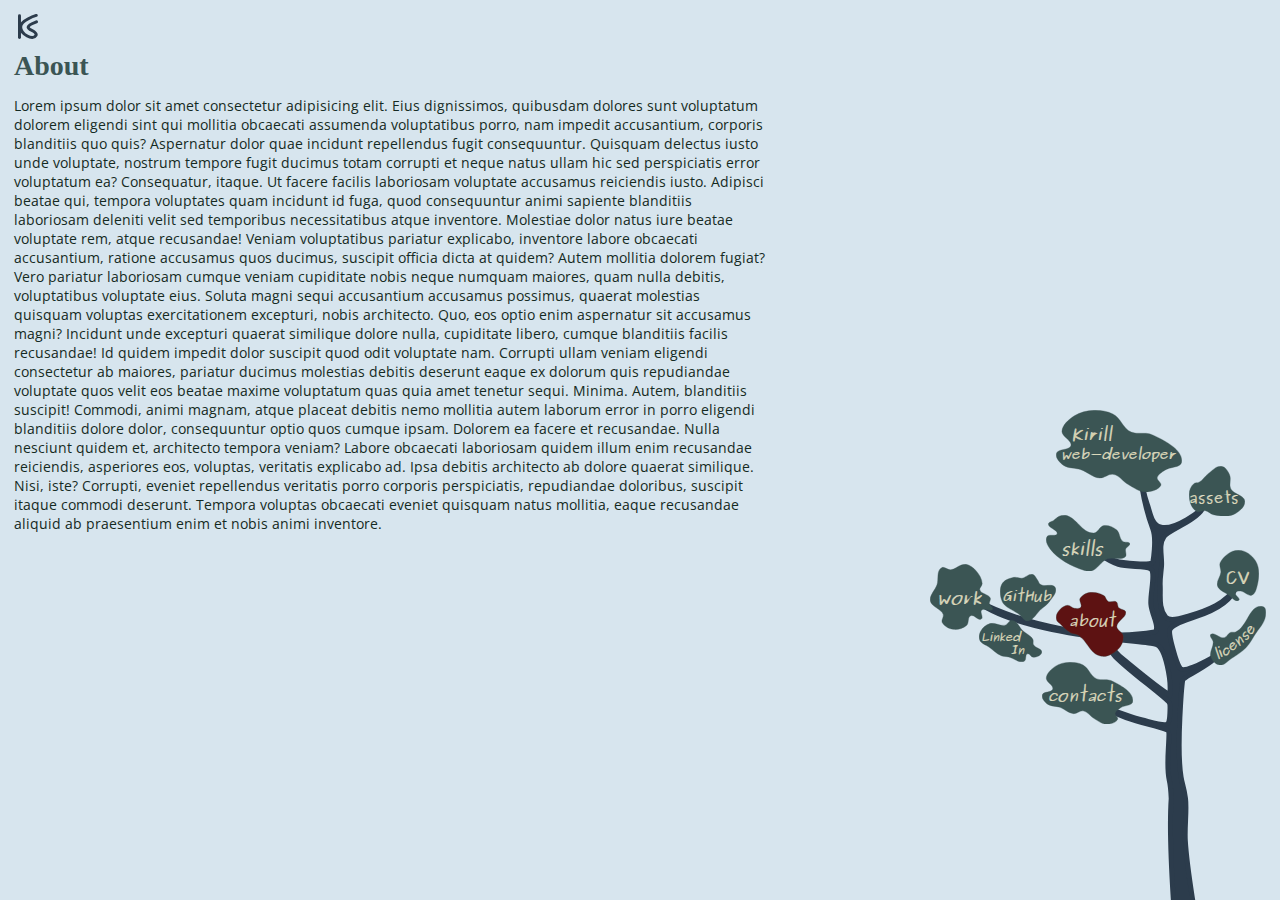
==== commit c8b4ee3b: "Add heading font" ====
--- a/about.html
+++ b/about.html
@@ -7,7 +7,7 @@
   <meta http-equiv="X-UA-Compatible" content="ie=edge">
   <title>Kirill's portfolio about</title>
   <link rel="shortcut icon" href="images/favicon.ico" type="image/x-icon">
-  <link href="https://fonts.googleapis.com/css?family=Open+Sans:400,700&display=swap" rel="stylesheet">
+  <link href="https://fonts.googleapis.com/css?family=Baloo+Bhai|Open+Sans:400,700&display=swap" rel="stylesheet">
   <link rel="stylesheet" href="stylesheets/main.css">
 </head>
 
@@ -30,20 +30,23 @@
     </nav>
 
     <main class="layout-main-content">
-      <section class="section contacts-section">
+      <section class="contacts-section">
         <h1 class="main-heading">About</h1>
         <P>
           <span>Lorem ipsum dolor sit amet consectetur adipisicing elit. Eius dignissimos, quibusdam dolores sunt
             voluptatum dolorem eligendi sint qui mollitia obcaecati assumenda voluptatibus porro, nam impedit
             accusantium, corporis blanditiis quo quis?</span>
           <span>Aspernatur dolor quae incidunt repellendus fugit consequuntur. Quisquam delectus iusto unde voluptate,
-            nostrum tempore fugit ducimus totam corrupti et neque natus ullam hic sed perspiciatis error voluptatum ea?
+            nostrum tempore fugit ducimus totam corrupti et neque natus ullam hic sed perspiciatis error voluptatum
+            ea?
             Consequatur, itaque.</span>
           <span>Ut facere facilis laboriosam voluptate accusamus reiciendis iusto. Adipisci beatae qui, tempora
-            voluptates quam incidunt id fuga, quod consequuntur animi sapiente blanditiis laboriosam deleniti velit sed
+            voluptates quam incidunt id fuga, quod consequuntur animi sapiente blanditiis laboriosam deleniti velit
+            sed
             temporibus necessitatibus atque inventore.</span>
           <span>Molestiae dolor natus iure beatae voluptate rem, atque recusandae! Veniam voluptatibus pariatur
-            explicabo, inventore labore obcaecati accusantium, ratione accusamus quos ducimus, suscipit officia dicta at
+            explicabo, inventore labore obcaecati accusantium, ratione accusamus quos ducimus, suscipit officia dicta
+            at
             quidem? Autem mollitia dolorem fugiat?</span>
           <span>Vero pariatur laboriosam cumque veniam cupiditate nobis neque numquam maiores, quam nulla debitis,
             voluptatibus voluptate eius. Soluta magni sequi accusantium accusamus possimus, quaerat molestias quisquam
@@ -51,11 +54,14 @@
           <span>Quo, eos optio enim aspernatur sit accusamus magni? Incidunt unde excepturi quaerat similique dolore
             nulla, cupiditate libero, cumque blanditiis facilis recusandae! Id quidem impedit dolor suscipit quod odit
             voluptate nam.</span>
-          <span>Corrupti ullam veniam eligendi consectetur ab maiores, pariatur ducimus molestias debitis deserunt eaque
-            ex dolorum quis repudiandae voluptate quos velit eos beatae maxime voluptatum quas quia amet tenetur sequi.
+          <span>Corrupti ullam veniam eligendi consectetur ab maiores, pariatur ducimus molestias debitis deserunt
+            eaque
+            ex dolorum quis repudiandae voluptate quos velit eos beatae maxime voluptatum quas quia amet tenetur
+            sequi.
             Minima.</span>
           <span>Autem, blanditiis suscipit! Commodi, animi magnam, atque placeat debitis nemo mollitia autem laborum
-            error in porro eligendi blanditiis dolore dolor, consequuntur optio quos cumque ipsam. Dolorem ea facere et
+            error in porro eligendi blanditiis dolore dolor, consequuntur optio quos cumque ipsam. Dolorem ea facere
+            et
             recusandae.</span>
           <span>Nulla nesciunt quidem et, architecto tempora veniam? Labore obcaecati laboriosam quidem illum enim
             recusandae reiciendis, asperiores eos, voluptas, veritatis explicabo ad. Ipsa debitis architecto ab dolore
--- a/stylesheets/main.css
+++ b/stylesheets/main.css
@@ -164,14 +164,10 @@
 .layout-main-content {
   /* display: none; */
   /* width: 100vw; */
-  /* margin-top: 10vh; */
+  margin-top: 10vh;
   padding-left: 1em;
   padding-right: 1em;
   font-family: 'Open Sans', sans-serif;
-}
-
-.section {
-  margin-top: 10vh;
 }
 
 @media screen and (min-width: 751px) {
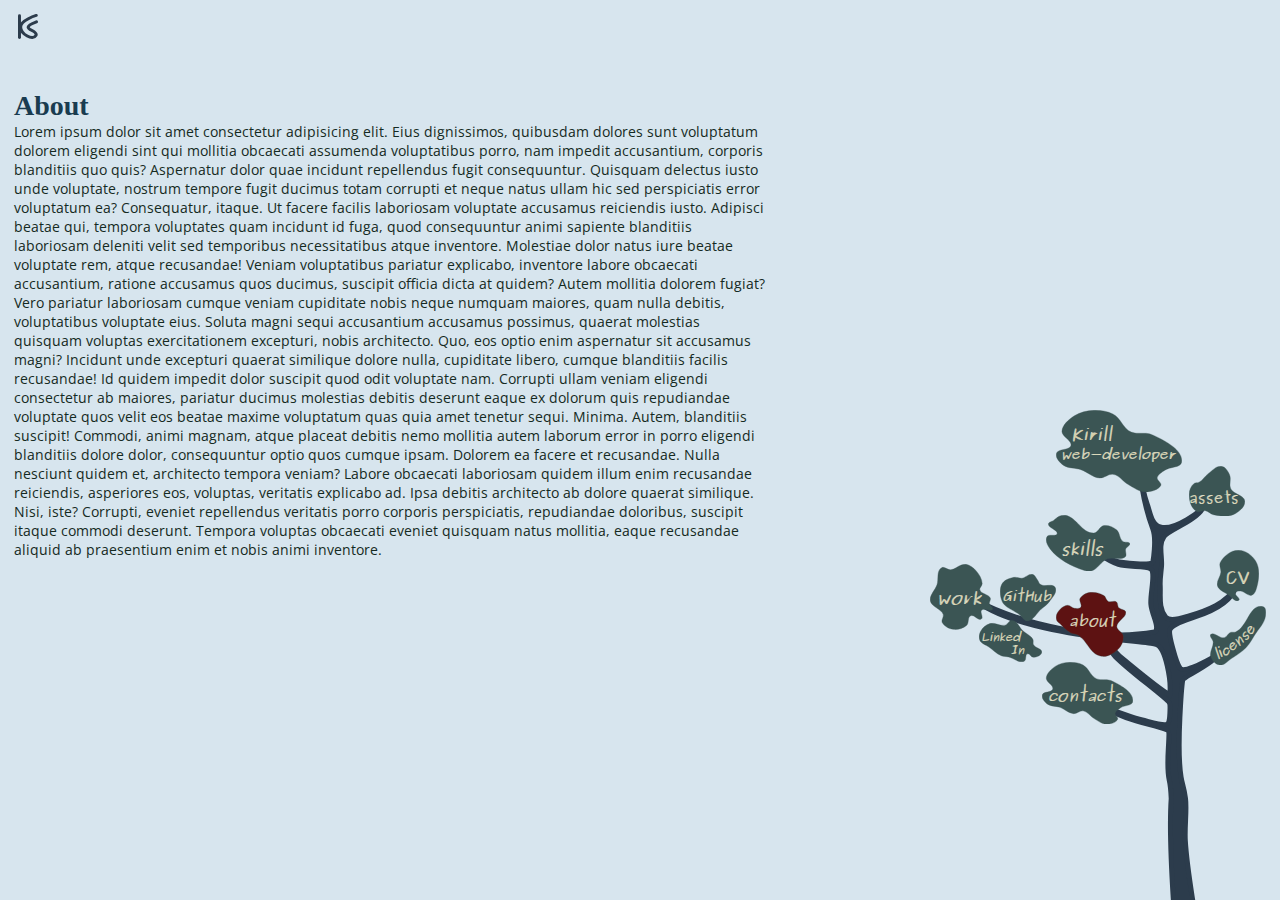
==== commit bbb3291a: "Remove BallBhai font from Google CDN request" ====
--- a/about.html
+++ b/about.html
@@ -7,7 +7,7 @@
   <meta http-equiv="X-UA-Compatible" content="ie=edge">
   <title>Kirill's portfolio about</title>
   <link rel="shortcut icon" href="images/favicon.ico" type="image/x-icon">
-  <link href="https://fonts.googleapis.com/css?family=Baloo+Bhai|Open+Sans:400,700&display=swap" rel="stylesheet">
+  <link href="https://fonts.googleapis.com/css?family=Open+Sans:400,700&display=swap" rel="stylesheet">
   <link rel="stylesheet" href="stylesheets/main.css">
 </head>
 
--- a/stylesheets/main.css
+++ b/stylesheets/main.css
@@ -138,15 +138,26 @@
   width: 20px;
 }
 
-/* Heading styles */
+/* Headings styles */
 
 .main-heading {
   font-family: 'Baloo Bhai', cursive;
   font-size: 2em;
   font-style: normal;
   /* font-weight: bold; */
+  /* margin-bottom: 0.5em; */
+  color: #1A3C50;
+}
+
+.sub-heading {
+  font-size: 1.3em;
   margin-bottom: 0.5em;
-  color: #3b5554;
+}
+
+.item-heading {
+  font-size: 1em;
+  font-weight: 700;
+  margin-bottom: 0.3em;
 }
 
 .page-wrapper {
@@ -172,7 +183,7 @@
 
 @media screen and (min-width: 751px) {
   .layout-main-content {
-    margin-top: 50px;
+    /* margin-top: 50px; */
     width: 60vw;
     height: 90vh;
     overflow: auto;
@@ -188,6 +199,9 @@
 @media screen and (min-width: 960px) {
   .layout-main-content {
     width: 85vw;
+  }
+  .greeting-text {
+    width: calc(100% / 1.5);
   }
 }
 
@@ -202,6 +216,18 @@
     display: flex;
     flex-direction: column;
   }
+}
+
+.main-page-section {
+  margin-top: calc(100% / 5);
+  font-family: 'Baloo Bhai';
+  font-style: normal;
+  font-size: 1.3em;
+  color: #152A23;
+}
+
+.greeting-text {
+  line-height: 1.4em;
 }
 
 /* Menu styles */
@@ -441,6 +467,9 @@
   .main-page-content {
     display: block;
     height: 100vh;
+  }
+  .main-page-section {
+    margin-top: 1em;
     margin-left: -15vw;
   }
   .main-nav-menu {
@@ -561,6 +590,40 @@
     top: calc(100% - 21em);
     left: calc(100% - 2em);
   }
+}
+
+/* Section general styles */
+
+.section {
+  animation: appearance 0.7s ease-out;
+}
+
+.link-in-text {
+  text-decoration: underline;
+  color: #406A83;
+}
+
+/* Skills page styles */
+
+.skills-list, .workflow-list {
+  display: -webkit-box;
+  display: -ms-flexbox;
+  display: flex;
+  -webkit-box-orient: vertical;
+  -webkit-box-direction: normal;
+  -ms-flex-direction: column;
+  flex-direction: column;
+}
+
+.skill-item, .workflow-item {
+  display: flex;
+  align-items: center;
+  margin-bottom: 2em;
+}
+
+.layout-item-content-wrapper {
+  font-size: 1em;
+  line-height: 1.3em;
 }
 
 /* Contacts page styles */
@@ -597,7 +660,7 @@
   align-items: center;
 }
 
-.contacts-icon {
+.contacts-icon, .tech-icon {
   width: 50px;
   margin-right: 0.5em;
 }
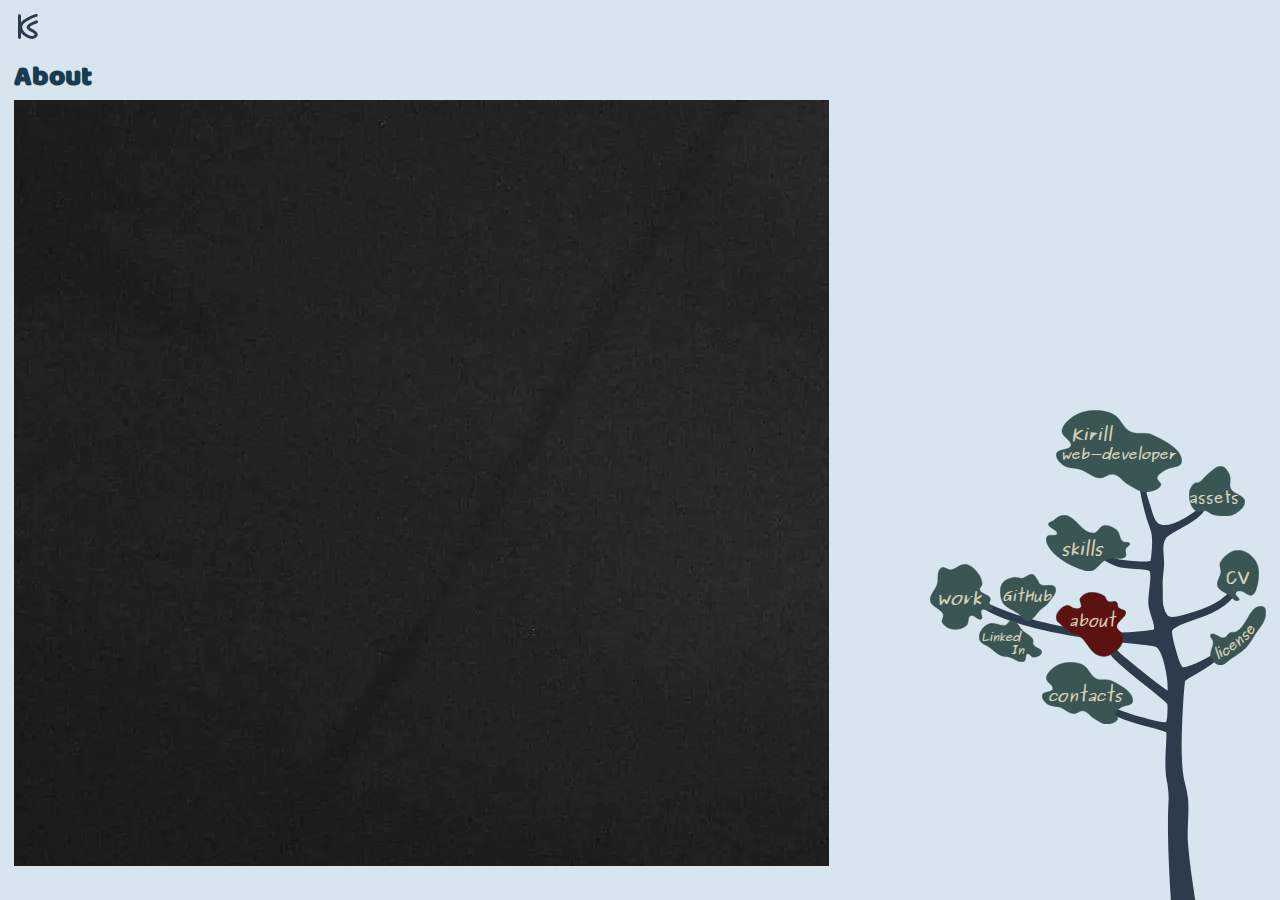
==== commit 50acc481: "Add avatar image" ====
--- a/about.html
+++ b/about.html
@@ -30,8 +30,14 @@
     </nav>
 
     <main class="layout-main-content">
-      <section class="contacts-section">
+      <section class="section about-section">
         <h1 class="main-heading">About</h1>
+        
+        <picture>
+          <source type="image/webp" srcset="images/avatar-image.webp">
+          <img src="images/avatar-image.jpg" alt="Face on avatar image" class="avatar-image">
+        </picture>
+
         <P>
           <span>Lorem ipsum dolor sit amet consectetur adipisicing elit. Eius dignissimos, quibusdam dolores sunt
             voluptatum dolorem eligendi sint qui mollitia obcaecati assumenda voluptatibus porro, nam impedit
--- a/stylesheets/main.css
+++ b/stylesheets/main.css
@@ -67,6 +67,13 @@
   font-style: normal;
 }
 
+@font-face {
+  font-family: 'Baloo Bhai';
+  src: url('../fonts/BalooBhai-Regular.woff2') format('woff2'), url('../fonts/BalooBhai-Regular.woff') format('woff');
+  font-weight: normal;
+  font-style: normal;
+}
+
 html, body {
   width: 100%;
   height: 100%;
@@ -75,50 +82,111 @@
 body {
   background-color: rgba(175, 204, 221, 0.5);
   color: #152A23;
-  font-family: Purisa, sans-serif;
+  font-family: 'Open Sans', sans-serif;
+  font-style: normal;
   font-size: 14px;
-  font-style: italic;
 }
 
 /* Animation keyframes */
+
+@-webkit-keyframes appearance-bottom-top {
+  from {
+    opacity: 0;
+    -webkit-transform-origin: 0% 0%;
+    transform-origin: 0% 0%;
+    -webkit-transform: translate(-50%, 100%);
+    transform: translate(-50%, 100%);
+  }
+  to {
+    opacity: 1;
+    /* transform-origin: 0% 0%; */
+    -webkit-transform: translate(0%, 0%);
+    transform: translate(0%, 0%);
+  }
+}
 
 @keyframes appearance-bottom-top {
   from {
     opacity: 0;
+    -webkit-transform-origin: 0% 0%;
     transform-origin: 0% 0%;
+    -webkit-transform: translate(-50%, 100%);
     transform: translate(-50%, 100%);
   }
   to {
     opacity: 1;
     /* transform-origin: 0% 0%; */
+    -webkit-transform: translate(0%, 0%);
     transform: translate(0%, 0%);
+  }
+}
+
+@-webkit-keyframes blow {
+  0% {
+    -webkit-transform: translate(0, 0);
+    transform: translate(0, 0);
+  }
+  25% {
+    -webkit-transform: translate(5px, 2px);
+    transform: translate(5px, 2px);
+  }
+  50% {
+    -webkit-transform: translate(3px, 1px);
+    transform: translate(3px, 1px);
+  }
+  100% {
+    -webkit-transform: translate(0, 0);
+    transform: translate(0, 0);
   }
 }
 
 @keyframes blow {
   0% {
+    -webkit-transform: translate(0, 0);
     transform: translate(0, 0);
   }
   25% {
+    -webkit-transform: translate(5px, 2px);
     transform: translate(5px, 2px);
   }
   50% {
+    -webkit-transform: translate(3px, 1px);
     transform: translate(3px, 1px);
   }
   100% {
+    -webkit-transform: translate(0, 0);
     transform: translate(0, 0);
+  }
+}
+
+@-webkit-keyframes appearance {
+  from {
+    opacity: 0;
+    -webkit-transform-origin: 0% 0%;
+    transform-origin: 0% 0%;
+    -webkit-transform: translate(-50%, 0%);
+    transform: translate(-50%, 0%);
+  }
+  to {
+    opacity: 1;
+    /* transform-origin: 0% 0%; */
+    -webkit-transform: translate(0%, 0%);
+    transform: translate(0%, 0%);
   }
 }
 
 @keyframes appearance {
   from {
     opacity: 0;
+    -webkit-transform-origin: 0% 0%;
     transform-origin: 0% 0%;
+    -webkit-transform: translate(-50%, 0%);
     transform: translate(-50%, 0%);
   }
   to {
     opacity: 1;
     /* transform-origin: 0% 0%; */
+    -webkit-transform: translate(0%, 0%);
     transform: translate(0%, 0%);
   }
 }
@@ -178,12 +246,11 @@
   margin-top: 10vh;
   padding-left: 1em;
   padding-right: 1em;
-  font-family: 'Open Sans', sans-serif;
 }
 
 @media screen and (min-width: 751px) {
   .layout-main-content {
-    /* margin-top: 50px; */
+    margin-top: 4em;
     width: 60vw;
     height: 90vh;
     overflow: auto;
@@ -198,7 +265,7 @@
 
 @media screen and (min-width: 960px) {
   .layout-main-content {
-    width: 85vw;
+    width: 100vw;
   }
   .greeting-text {
     width: calc(100% / 1.5);
@@ -214,6 +281,9 @@
     display: -webkit-box;
     display: -ms-flexbox;
     display: flex;
+    -webkit-box-orient: vertical;
+    -webkit-box-direction: normal;
+    -ms-flex-direction: column;
     flex-direction: column;
   }
 }
@@ -249,6 +319,7 @@
 
 @media screen and (max-width: 750px) {
   .main-nav-menu {
+    -webkit-animation: appearance-bottom-top 0.5s ease-out;
     animation: appearance-bottom-top 0.5s ease-out;
   }
   .is-small-screens {
@@ -283,9 +354,12 @@
   display: -webkit-box;
   display: -ms-flexbox;
   display: flex;
+  -webkit-box-align: end;
+  -ms-flex-align: end;
   align-items: flex-end;
+  -webkit-box-pack: center;
+  -ms-flex-pack: center;
   justify-content: center;
-  font-family: 'Open Sans', sans-serif;
 }
 
 .breadcrumbs-nav-item {
@@ -344,6 +418,7 @@
 
 .main-nav-menu-leaf:hover {
   /* fill: rgba(170, 46, 0, 1); */
+  -webkit-animation: blow 0.7s ease-in;
   animation: blow 0.7s ease-in;
   /* transition: fill 0.5s linear; */
 }
@@ -358,6 +433,7 @@
   stroke: #ffffff;
   stroke-width: 0.01em;
   font-size: 0.9em;
+  font-family: Purisa, sans-serif;
   font-weight: bold;
   font-style: italic;
 }
@@ -459,6 +535,8 @@
 
 @media screen and (min-height: 200px) and (max-height: 415px) {
   .page-wrapper {
+    display: -webkit-box;
+    display: -ms-flexbox;
     display: flex;
   }
   .logo, .logo-is-not-main-page {
@@ -595,6 +673,7 @@
 /* Section general styles */
 
 .section {
+  -webkit-animation: appearance 0.7s ease-out;
   animation: appearance 0.7s ease-out;
 }
 
@@ -605,20 +684,55 @@
 
 /* Skills page styles */
 
-.skills-list, .workflow-list {
+.skills-list, .workflow-list, .soft-skills-list {
+  border-bottom: 1px solid #AFCCDD;
+  margin-bottom: 1.5em;
+}
+
+.skill-item, .workflow-item, .soft-skill-item, .language-skill-item {
   display: -webkit-box;
   display: -ms-flexbox;
   display: flex;
-  -webkit-box-orient: vertical;
-  -webkit-box-direction: normal;
-  -ms-flex-direction: column;
-  flex-direction: column;
-}
-
-.skill-item, .workflow-item {
-  display: flex;
+  -webkit-box-align: center;
+  -ms-flex-align: center;
   align-items: center;
   margin-bottom: 2em;
+}
+
+.skill-item:last-child, .workflow-item:last-child {
+  margin-bottom: 0.5em;
+}
+
+@media screen and (min-width: 960px) {
+  .skills-list, .workflow-list {
+    display: -webkit-box;
+    display: -ms-flexbox;
+    display: flex;
+    flex-wrap: wrap;
+    align-items: flex-start;
+    /* -webkit-box-orient: vertical;
+    -webkit-box-direction: normal;
+    -ms-flex-direction: column;
+    flex-direction: column; */
+  }
+  .skill-item, .workflow-item {
+    width: calc(50% - 1em);
+    align-items: flex-start;
+    margin-right: 1em;
+  }
+}
+
+.soft-skill-item, .language-skill-item {
+  margin-bottom: 0.5em;
+}
+
+.language-skill-item:last-child {
+  margin-bottom: 2em;
+}
+
+.soft-skill-item::before, .language-skill-item::before {
+  content: '\2022';
+  margin-right: 0.3em;
 }
 
 .layout-item-content-wrapper {
@@ -626,13 +740,14 @@
   line-height: 1.3em;
 }
 
+.layout-item-content-wrapper p {
+  font-style: italic;
+}
+
 /* Contacts page styles */
 
 .contacts-section {
-  /* padding: 0 2em 0 1em; */
-  font-family: 'Open Sans', sans-serif;
-  font-style: normal;
-  /* transition: all 1s cubic-bezier(0.95, 0.05, 0.795, 0.035); */
+  -webkit-animation: appearance 0.7s ease-out;
   animation: appearance 0.7s ease-out;
 }
 
@@ -661,7 +776,8 @@
 }
 
 .contacts-icon, .tech-icon {
-  width: 50px;
+  width: 40px;
+  height: 40px;
   margin-right: 0.5em;
 }
 
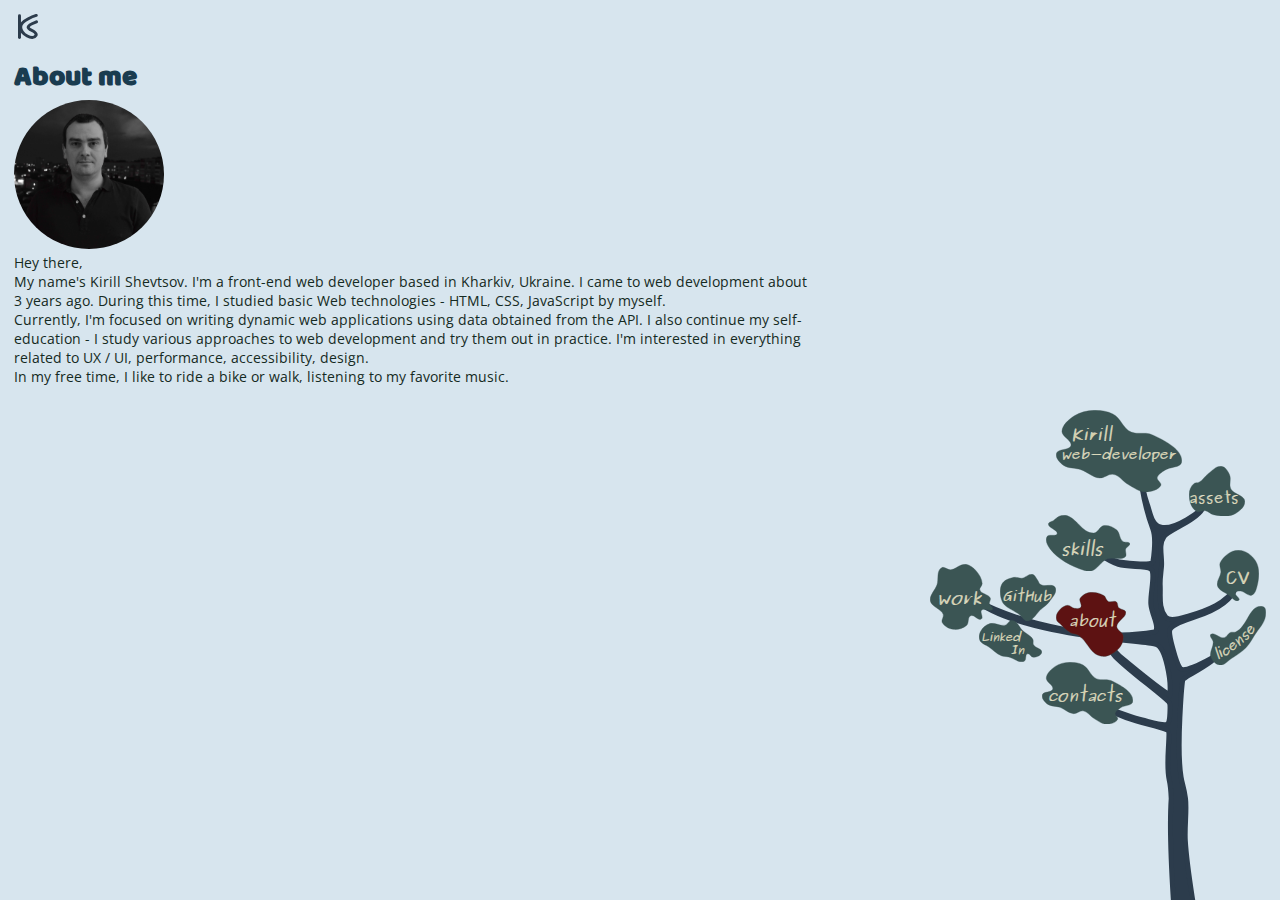
==== commit a61a3126: "Add info about yourself" ====
--- a/about.html
+++ b/about.html
@@ -31,51 +31,27 @@
 
     <main class="layout-main-content">
       <section class="section about-section">
-        <h1 class="main-heading">About</h1>
-        
-        <picture>
-          <source type="image/webp" srcset="images/avatar-image.webp">
+        <h1 class="main-heading">About me</h1>
+
+        <picture class="avatar-image-container">
+          <source type="image/webp" srcset="images/avatar-image.webp" class="avatar-image">
           <img src="images/avatar-image.jpg" alt="Face on avatar image" class="avatar-image">
         </picture>
 
         <P>
-          <span>Lorem ipsum dolor sit amet consectetur adipisicing elit. Eius dignissimos, quibusdam dolores sunt
-            voluptatum dolorem eligendi sint qui mollitia obcaecati assumenda voluptatibus porro, nam impedit
-            accusantium, corporis blanditiis quo quis?</span>
-          <span>Aspernatur dolor quae incidunt repellendus fugit consequuntur. Quisquam delectus iusto unde voluptate,
-            nostrum tempore fugit ducimus totam corrupti et neque natus ullam hic sed perspiciatis error voluptatum
-            ea?
-            Consequatur, itaque.</span>
-          <span>Ut facere facilis laboriosam voluptate accusamus reiciendis iusto. Adipisci beatae qui, tempora
-            voluptates quam incidunt id fuga, quod consequuntur animi sapiente blanditiis laboriosam deleniti velit
-            sed
-            temporibus necessitatibus atque inventore.</span>
-          <span>Molestiae dolor natus iure beatae voluptate rem, atque recusandae! Veniam voluptatibus pariatur
-            explicabo, inventore labore obcaecati accusantium, ratione accusamus quos ducimus, suscipit officia dicta
-            at
-            quidem? Autem mollitia dolorem fugiat?</span>
-          <span>Vero pariatur laboriosam cumque veniam cupiditate nobis neque numquam maiores, quam nulla debitis,
-            voluptatibus voluptate eius. Soluta magni sequi accusantium accusamus possimus, quaerat molestias quisquam
-            voluptas exercitationem excepturi, nobis architecto.</span>
-          <span>Quo, eos optio enim aspernatur sit accusamus magni? Incidunt unde excepturi quaerat similique dolore
-            nulla, cupiditate libero, cumque blanditiis facilis recusandae! Id quidem impedit dolor suscipit quod odit
-            voluptate nam.</span>
-          <span>Corrupti ullam veniam eligendi consectetur ab maiores, pariatur ducimus molestias debitis deserunt
-            eaque
-            ex dolorum quis repudiandae voluptate quos velit eos beatae maxime voluptatum quas quia amet tenetur
-            sequi.
-            Minima.</span>
-          <span>Autem, blanditiis suscipit! Commodi, animi magnam, atque placeat debitis nemo mollitia autem laborum
-            error in porro eligendi blanditiis dolore dolor, consequuntur optio quos cumque ipsam. Dolorem ea facere
-            et
-            recusandae.</span>
-          <span>Nulla nesciunt quidem et, architecto tempora veniam? Labore obcaecati laboriosam quidem illum enim
-            recusandae reiciendis, asperiores eos, voluptas, veritatis explicabo ad. Ipsa debitis architecto ab dolore
-            quaerat similique. Nisi, iste?</span>
-          <span>Corrupti, eveniet repellendus veritatis porro corporis perspiciatis, repudiandae doloribus, suscipit
-            itaque commodi deserunt. Tempora voluptas obcaecati eveniet quisquam natus mollitia, eaque recusandae
-            aliquid ab praesentium enim et nobis animi inventore.</span>
+          Hey there,<br>
+          My name's Kirill Shevtsov. I'm a front-end web developer based in Kharkiv, Ukraine.
+          I came to web development about 3 years ago.
+          During this time, I studied basic Web technologies - HTML, CSS, JavaScript by myself.
         </P>
+        <p>
+          Currently, I'm focused on writing dynamic web applications using data obtained from the API.
+          I also continue my self-education - I study various approaches to web development and try them out in
+          practice.
+          I'm interested in everything related to UX / UI, performance, accessibility, design.
+        </p>
+        <p>In my free time, I like to ride a bike or walk, listening to my favorite music.</p>
+
       </section>
     </main>
 
--- a/stylesheets/main.css
+++ b/stylesheets/main.css
@@ -744,6 +744,14 @@
   font-style: italic;
 }
 
+/* About page styles */
+
+.avatar-image {
+  width: 150px;
+  height: auto;
+  border-radius: 50%;
+}
+
 /* Contacts page styles */
 
 .contacts-section {
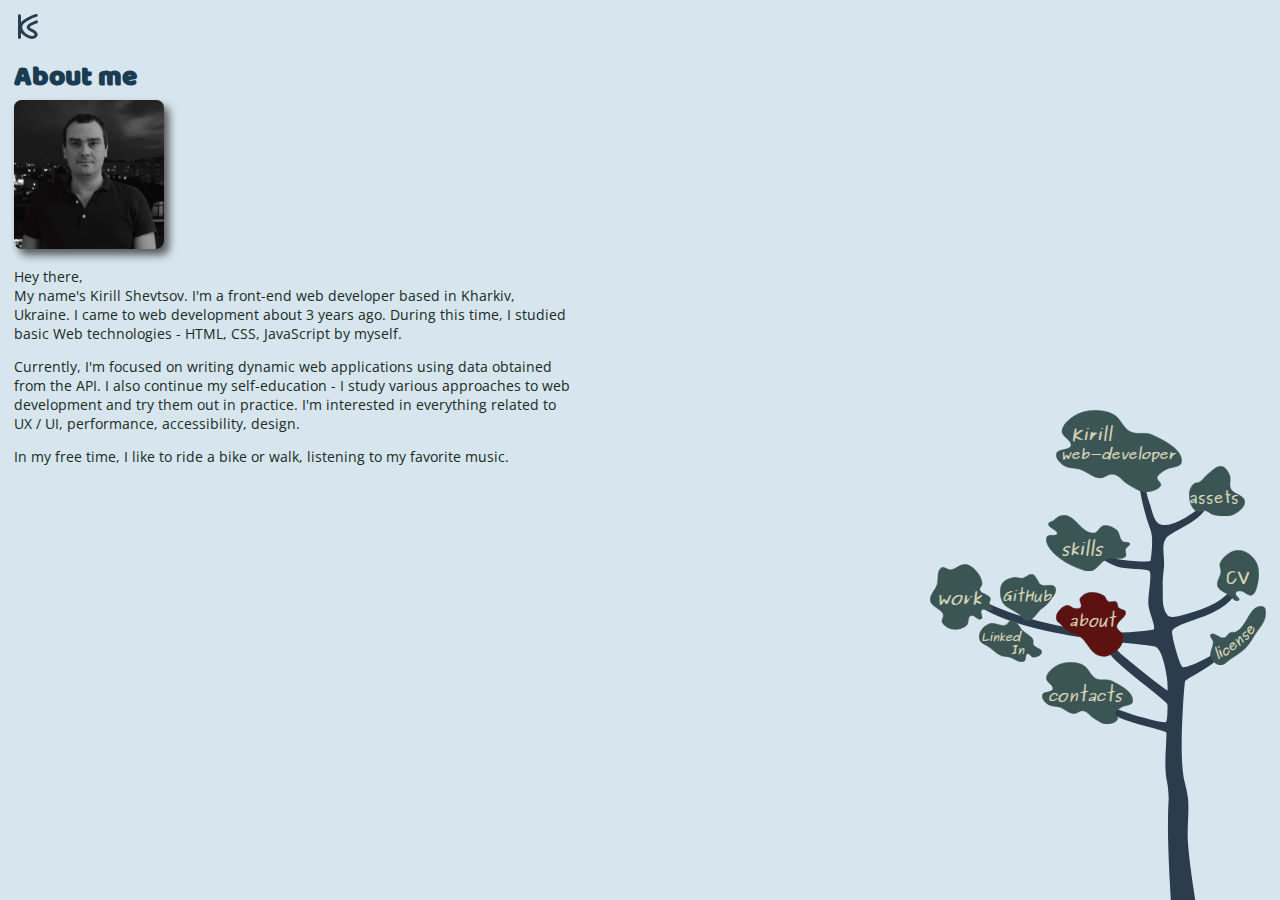
==== commit a0e63b36: "Add meta description" ====
--- a/about.html
+++ b/about.html
@@ -5,7 +5,8 @@
   <meta charset="UTF-8">
   <meta name="viewport" content="width=device-width, initial-scale=1.0">
   <meta http-equiv="X-UA-Compatible" content="ie=edge">
-  <title>Kirill's portfolio about</title>
+  <meta name="Description" content="On this page, I briefly talk about myself.">
+  <title>Kirill's portfolio. About me</title>
   <link rel="shortcut icon" href="images/favicon.ico" type="image/x-icon">
   <link href="https://fonts.googleapis.com/css?family=Open+Sans:400,700&display=swap" rel="stylesheet">
   <link rel="stylesheet" href="stylesheets/main.css">
--- a/stylesheets/main.css
+++ b/stylesheets/main.css
@@ -747,9 +747,22 @@
 /* About page styles */
 
 .avatar-image {
+  margin-bottom: 1em;
   width: 150px;
   height: auto;
-  border-radius: 50%;
+  border-radius: 5%;
+  -webkit-box-shadow: 5px 6px 9px 0px rgba(0, 0, 0, 0.61);
+  box-shadow: 5px 6px 9px 0px rgba(0, 0, 0, 0.61);
+}
+
+.about-section p {
+  margin-bottom: 1em;
+}
+
+@media screen and (min-width: 960px) {
+  .about-section p {
+    width: 70%;
+  }
 }
 
 /* Contacts page styles */
